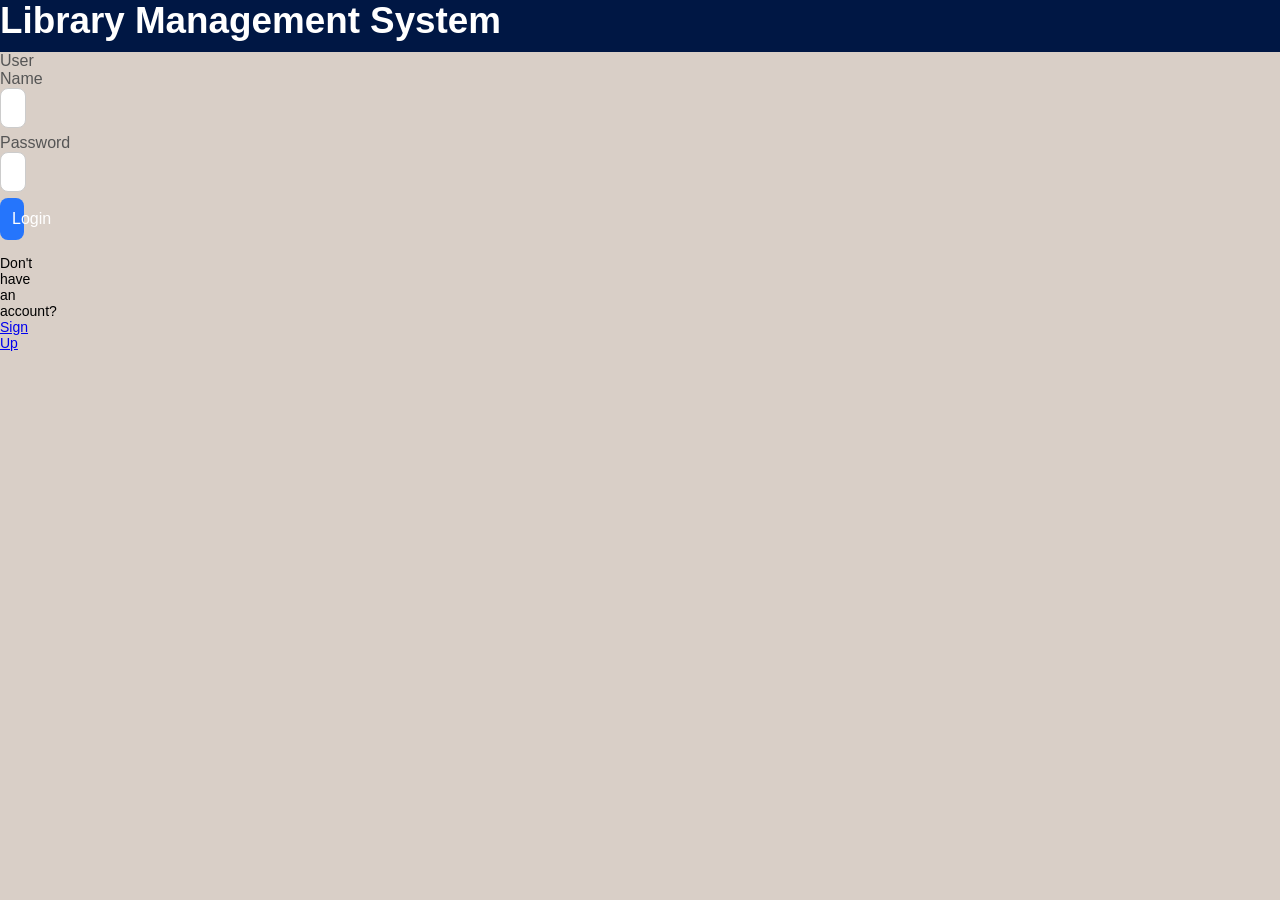
==== frontend/index.html @ 50512744 "Add files via upload" ====
<!DOCTYPE html>
<html lang="en">
  <head>
    <meta charset="UTF-8" />
    <meta name="viewport" content="width=device-width, initial-scale=1.0" />
    <title>Login</title>
    <link rel="stylesheet" href="style.css" />
  </head>
  <body>
    <header>
      <nav id="navbar">
        <h1 id="nav-text">Library Management System</h1>
      </nav>
    </header>

    <main>
      <div id="login-box">
        <form>
          <div class="input-group">
            <label for="username">User Name</label>
            <input
              type="username"
              id="username"
              placeholder="Enter username"
              required
            />
          </div>

          <div class="input-group">
            <label for="password">Password</label>
            <input
              type="password"
              id="username"
              placeholder="Enter your password"
              required
            />
          </div>

          <button type="submit" class="btn">Login</button>

          <p class="register-link">
            Don't have an account? <a href="#"> Sign Up </a>
          </p>
        </form>
      </div>
    </main>

    <footer></footer>

    <script src="script.js"></script>
  </body>
</html>
---- frontend/style.css ----
* {
  margin: 0;
  padding: 0;
  box-sizing: border-box;
  font-family: "Poppins", sans-serif;
}

body {
  background-color: #d9cfc7;
  height: 100vh;
  width: 100vw;
}

#navbar {
  width: 100%;
  padding-bottom: 0.6rem;
  background-color: #001744;
}

#nav-text {
  color: rgb(255, 255, 255);
  font-size: clamp(1rem, 3vw, 2.3rem);
}

#login-box {
  height: 0%;
  width: 0%;
  padding: 0rem;
  margin: 0rem;
  background: #fff;
  border-radius: 12px;
  box-shadow: 0 10px 25px rgb(0, 0, 0, 0.1);
  align-self: center;
}

.input-group {
  margin-bottom: 1px;
}

.input-group {
  display: block;
  margin-bottom: 6px;
  color: #555;
  font-weight: 500;
}

.input-group input {
  width: 100%;
  padding: 10px 12px;
  border: 1px solid #ccc;
  border-radius: 8px;
  outline: none;
  font-size: 16px;
  transition: 0.3s;
}

.input-group input:focus {
  border-color: #2575fc;
}

.btn {
  width: 100%;
  background: #2575fc;
  color: white;
  padding: 12px;
  border: none;
  border-radius: 8px;
  cursor: pointer;
  font-size: 16px;
  transition: 0.3s;
}

.btn:hover {
  background: #1a5cd8;
}

.register-link {
  text-align: center;
  margin-top: 15px;
  font-size: 14px;
}

.register-link:hover {
  text-decoration: underline;
}

@media (max-width: 480px) {
  .login-box {
    padding: 20px;
  }

  .login-box h2 {
    font-size: 22px;
  }

  .btn {
    font-size: 14px;
    padding: 10px;
  }
}
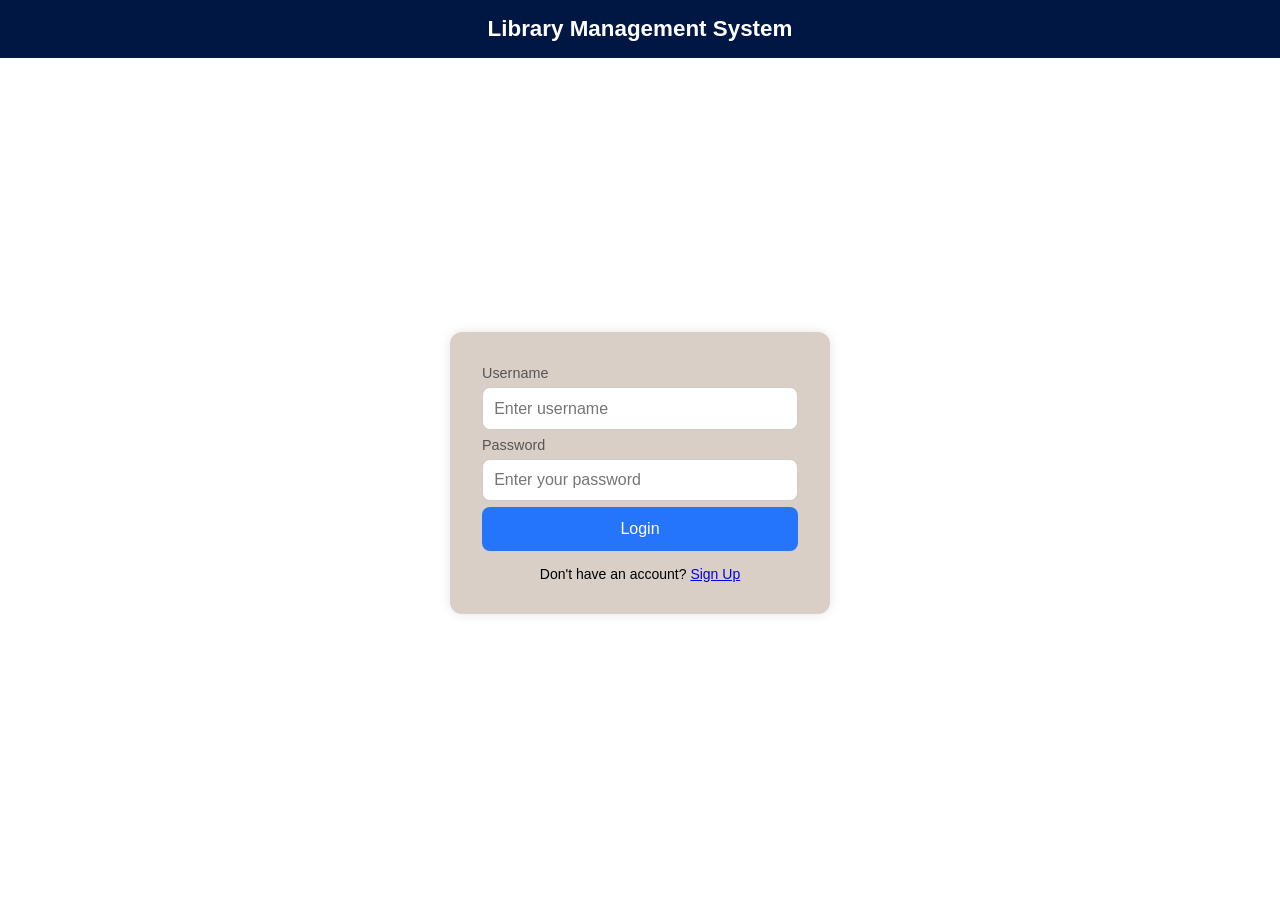
==== commit 1857e712: "Solve responsnes" ====
--- a/frontend/index.html
+++ b/frontend/index.html
@@ -9,39 +9,41 @@
   <body>
     <header>
       <nav id="navbar">
-        <h1 id="nav-text">Library Management System</h1>
+        <div class="nav-text">Library Management System</div>
       </nav>
     </header>
 
     <main>
-      <div id="login-box">
-        <form>
-          <div class="input-group">
-            <label for="username">User Name</label>
-            <input
-              type="username"
-              id="username"
-              placeholder="Enter username"
-              required
-            />
-          </div>
+      <div class="login-container">
+        <div id="login-box">
+          <form>
+            <div class="input-group">
+              <label for="username">Username</label>
+              <input
+                type="username"
+                id="username"
+                placeholder="Enter username"
+                required
+              />
+            </div>
 
-          <div class="input-group">
-            <label for="password">Password</label>
-            <input
-              type="password"
-              id="username"
-              placeholder="Enter your password"
-              required
-            />
-          </div>
+            <div class="input-group">
+              <label for="password">Password</label>
+              <input
+                type="password"
+                id="username"
+                placeholder="Enter your password"
+                required
+              />
+            </div>
 
-          <button type="submit" class="btn">Login</button>
+            <button type="submit" class="btn">Login</button>
 
-          <p class="register-link">
-            Don't have an account? <a href="#"> Sign Up </a>
-          </p>
-        </form>
+            <p class="register-link">
+              Don't have an account? <a href="#"> Sign Up </a>
+            </p>
+          </form>
+        </div>
       </div>
     </main>
 
--- a/frontend/style.css
+++ b/frontend/style.css
@@ -5,32 +5,36 @@
   font-family: "Poppins", sans-serif;
 }
 
-body {
-  background-color: #d9cfc7;
-  height: 100vh;
-  width: 100vw;
+#navbar {
+  width: 100%;
+  background-color: #001744;
+  padding: 1rem 2rem;
+  color: white;
+  display: flex;
+  justify-content: center;
+  align-items: center;
 }
 
-#navbar {
-  width: 100%;
-  padding-bottom: 0.6rem;
-  background-color: #001744;
+.nav-text {
+  font-size: 1.4rem;
+  font-weight: 600;
 }
 
-#nav-text {
-  color: rgb(255, 255, 255);
-  font-size: clamp(1rem, 3vw, 2.3rem);
+.login-container {
+  height: calc(100vh - 70px);
+  display: flex;
+  justify-content: center;
+  align-items: center;
+  padding: 1rem;
 }
 
 #login-box {
-  height: 0%;
-  width: 0%;
-  padding: 0rem;
-  margin: 0rem;
-  background: #fff;
+  background-color: #d9cfc7;
+  padding: 2rem;
   border-radius: 12px;
-  box-shadow: 0 10px 25px rgb(0, 0, 0, 0.1);
-  align-self: center;
+  width: 100%;
+  max-width: 380px;
+  box-shadow: 0 0 12px rgba(0, 0, 0, 0.1);
 }
 
 .input-group {
@@ -44,29 +48,29 @@
   font-weight: 500;
 }
 
+.input-group label {
+  font-size: 0.9rem;
+  font-weight: 500;
+}
+
 .input-group input {
   width: 100%;
-  padding: 10px 12px;
+  padding: 0.7rem;
+  margin-top: 5px;
   border: 1px solid #ccc;
   border-radius: 8px;
-  outline: none;
-  font-size: 16px;
-  transition: 0.3s;
-}
-
-.input-group input:focus {
-  border-color: #2575fc;
+  font-size: 1rem;
 }
 
 .btn {
   width: 100%;
+  padding: 0.8rem;
   background: #2575fc;
+  border: none;
   color: white;
-  padding: 12px;
-  border: none;
   border-radius: 8px;
   cursor: pointer;
-  font-size: 16px;
+  font-size: 1rem;
   transition: 0.3s;
 }
 
@@ -98,3 +102,5 @@
     padding: 10px;
   }
 }
+
+footer
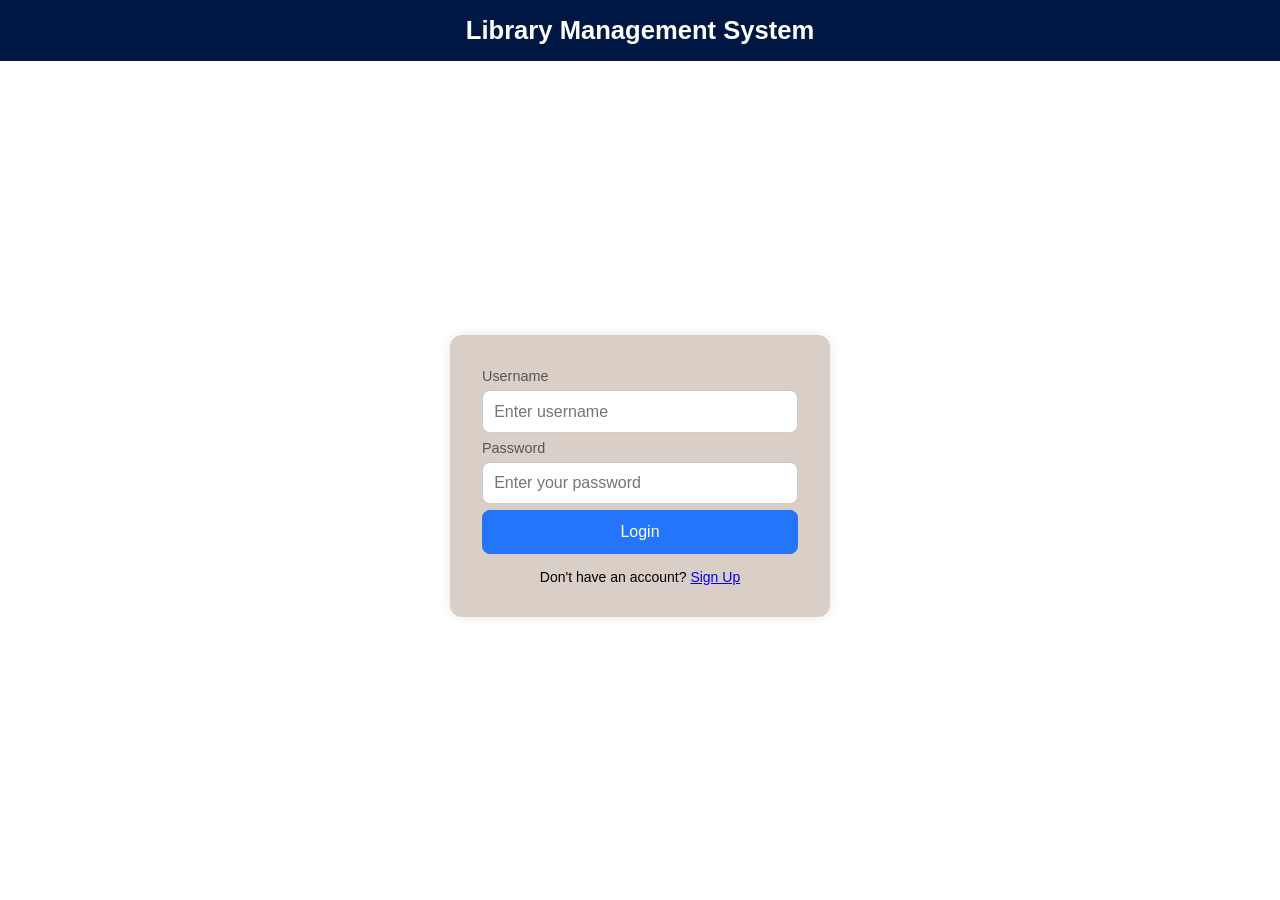
==== commit 0ece8a1b: "improve responseness" ====
--- a/frontend/index.html
+++ b/frontend/index.html
@@ -9,7 +9,9 @@
   <body>
     <header>
       <nav id="navbar">
-        <div class="nav-text">Library Management System</div>
+        <div class="nav-text">
+          <h1>Library Management System</h1>
+        </div>
       </nav>
     </header>
 
@@ -31,13 +33,13 @@
               <label for="password">Password</label>
               <input
                 type="password"
-                id="username"
+                id="password"
                 placeholder="Enter your password"
                 required
               />
             </div>
 
-            <button type="submit" class="btn">Login</button>
+            <button onclick="a()" type="submit" class="btn">Login</button>
 
             <p class="register-link">
               Don't have an account? <a href="#"> Sign Up </a>
--- a/frontend/style.css
+++ b/frontend/style.css
@@ -16,8 +16,15 @@
 }
 
 .nav-text {
-  font-size: 1.4rem;
-  font-weight: 600;
+  display: flex;
+  justify-content: center;
+  align-items: center;
+}
+
+h1{
+  /**font-size: 2vw;**/
+   font-size: clamp(0.5rem, 2vw, 3rem);
+   font-weight: 600;
 }
 
 .login-container {
@@ -32,7 +39,7 @@
   background-color: #d9cfc7;
   padding: 2rem;
   border-radius: 12px;
-  width: 100%;
+  width: min(100%, 1200px);
   max-width: 380px;
   box-shadow: 0 0 12px rgba(0, 0, 0, 0.1);
 }
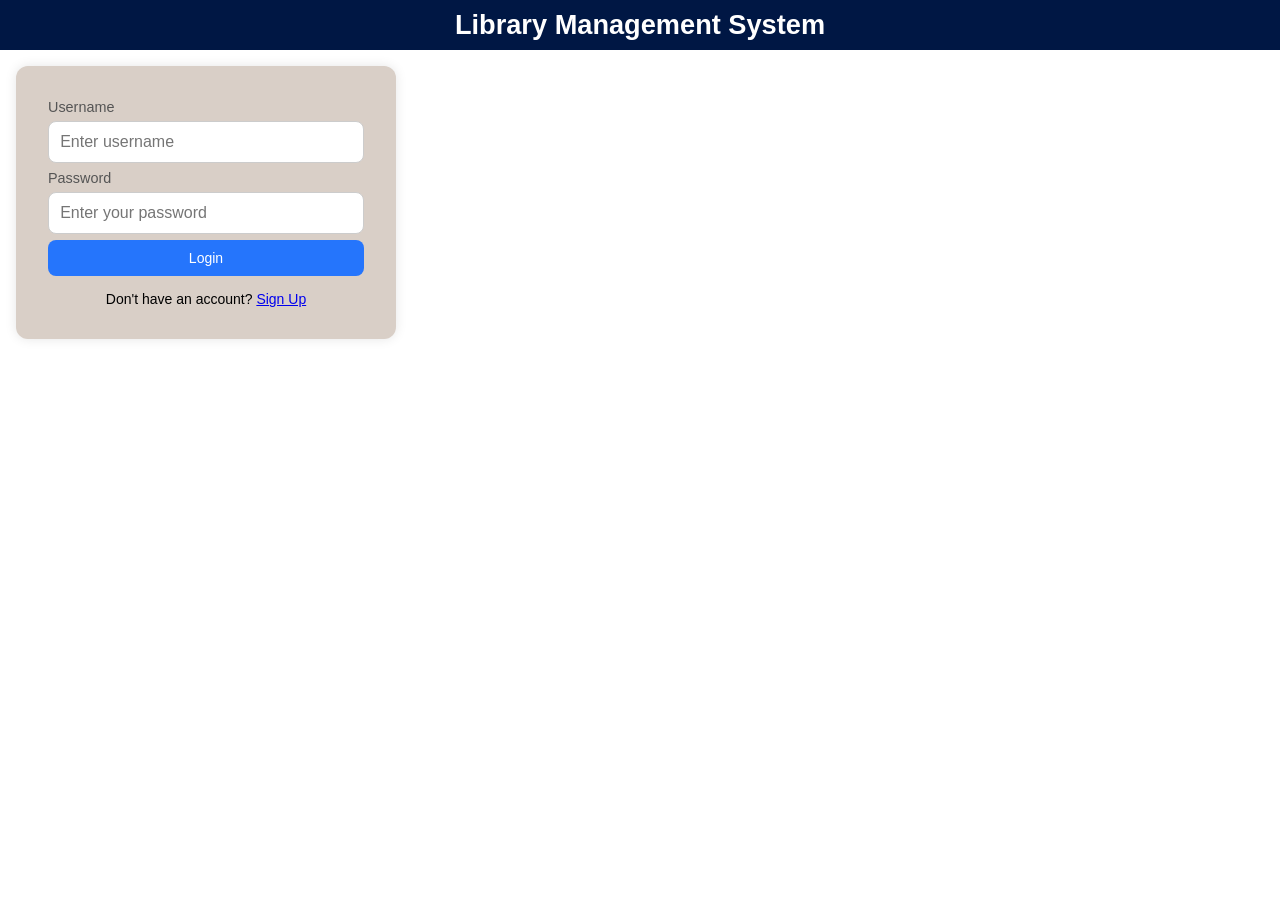
==== commit 1724ee1b: "improve responsness" ====
--- a/frontend/index.html
+++ b/frontend/index.html
@@ -9,9 +9,7 @@
   <body>
     <header>
       <nav id="navbar">
-        <div class="nav-text">
-          <h1>Library Management System</h1>
-        </div>
+        <div class="nav-text">Library Management System</div>
       </nav>
     </header>
 
--- a/frontend/style.css
+++ b/frontend/style.css
@@ -6,9 +6,9 @@
 }
 
 #navbar {
-  width: 100%;
+  width: 100vw;
+  height: 5.5vh;
   background-color: #001744;
-  padding: 1rem 2rem;
   color: white;
   display: flex;
   justify-content: center;
@@ -19,18 +19,15 @@
   display: flex;
   justify-content: center;
   align-items: center;
-}
-
-h1{
-  /**font-size: 2vw;**/
-   font-size: clamp(0.5rem, 2vw, 3rem);
-   font-weight: 600;
+  font-size: 1.7rem;
+  font-weight: 600;
+  display: inline-block;
 }
 
 .login-container {
-  height: calc(100vh - 70px);
+  height: 100%;
+  width: 100%;
   display: flex;
-  justify-content: center;
   align-items: center;
   padding: 1rem;
 }
@@ -95,19 +92,25 @@
   text-decoration: underline;
 }
 
-@media (max-width: 480px) {
-  .login-box {
-    padding: 20px;
-  }
+.btn {
+  font-size: 14px;
+  padding: 10px;
+}
 
-  .login-box h2 {
-    font-size: 22px;
-  }
-
-  .btn {
-    font-size: 14px;
-    padding: 10px;
+@media screen and (max-width: 525px) {
+  .nav-text {
+    font-size: 1.4rem;
   }
 }
 
-footer
+@media screen and (max-width: 371px) {
+  .nav-text {
+    font-size: 1.2rem;
+  }
+}
+
+@media screen and (max-width: 326px) {
+  .nav-text {
+    font-size: 1.2rem;
+  }
+}
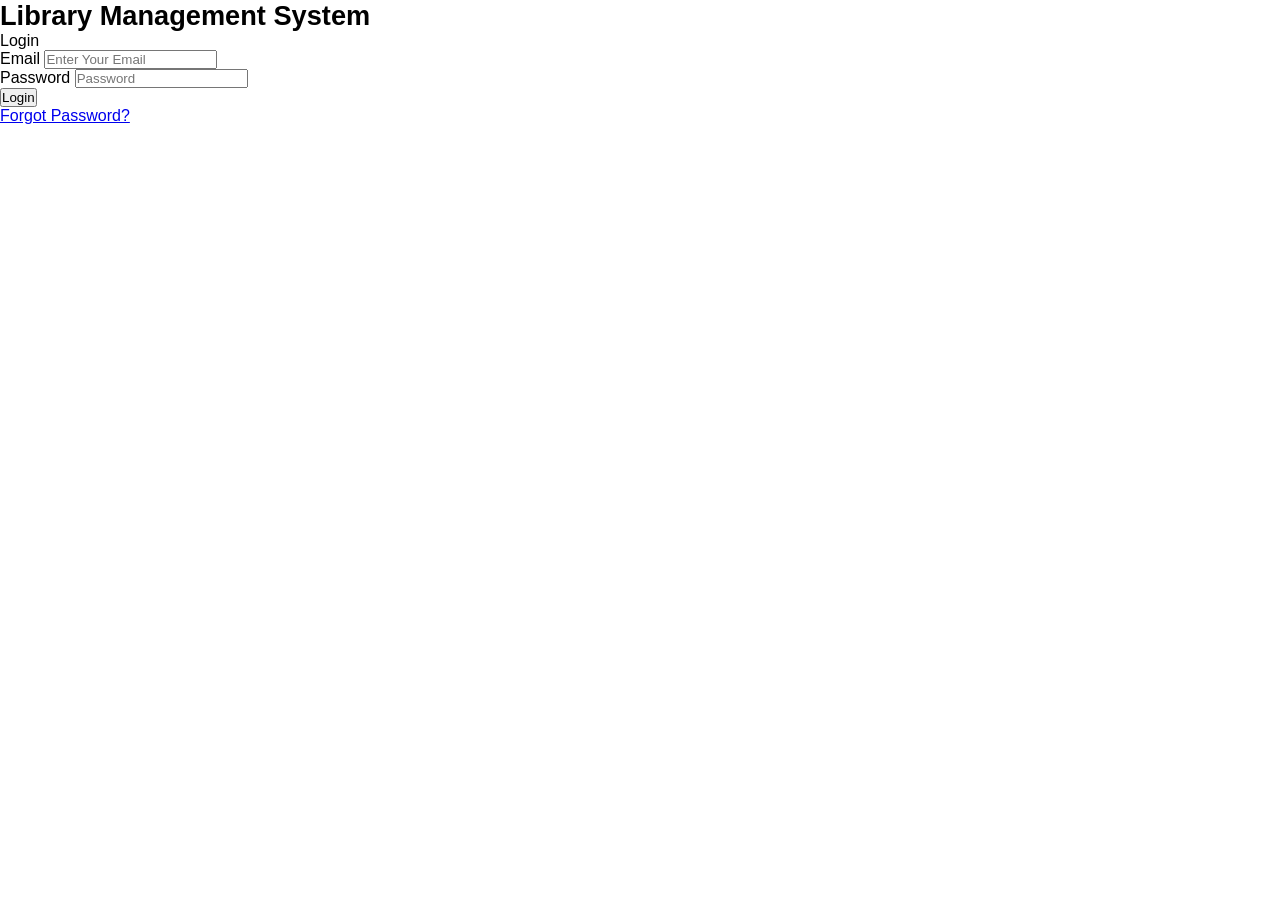
==== commit 5ffe40b1: "Refactor login page structure and fields" ====
--- a/frontend/index.html
+++ b/frontend/index.html
@@ -1,53 +1,42 @@
-<!DOCTYPE html>
+<!doctype html>
 <html lang="en">
   <head>
     <meta charset="UTF-8" />
     <meta name="viewport" content="width=device-width, initial-scale=1.0" />
-    <title>Login</title>
+    <title>Document</title>
     <link rel="stylesheet" href="style.css" />
   </head>
   <body>
-    <header>
-      <nav id="navbar">
-        <div class="nav-text">Library Management System</div>
-      </nav>
-    </header>
+    <nav>
+      <div class="nav-text">Library Management System</div>
+    </nav>
 
-    <main>
-      <div class="login-container">
-        <div id="login-box">
-          <form>
-            <div class="input-group">
-              <label for="username">Username</label>
-              <input
-                type="username"
-                id="username"
-                placeholder="Enter username"
-                required
-              />
-            </div>
+    <div class="main-div">
+      <form action="submit"></form>
 
-            <div class="input-group">
-              <label for="password">Password</label>
-              <input
-                type="password"
-                id="password"
-                placeholder="Enter your password"
-                required
-              />
-            </div>
+      <div class="form-div">
+        <div class="login-div">Login</div>
+        <div class="name-field">
+          <label for="email">Email</label>
+          <input
+            type="text"
+            id="email"
+            placeholder="Enter Your Email"
+            required
+          />
+        </div>
 
-            <button onclick="a()" type="submit" class="btn">Login</button>
+        <div class="roll-no-field">
+          <label for="password">Password</label>
+          <input type="text" id="password" placeholder="Password" required />
+        </div>
 
-            <p class="register-link">
-              Don't have an account? <a href="#"> Sign Up </a>
-            </p>
-          </form>
+        <div class="form-btn">
+          <button>Login</button>
         </div>
+        <div class="forpass"><a href="forgot-password.html">Forgot Password?</a></div>
       </div>
-    </main>
-
-    <footer></footer>
+    </div>
 
     <script src="script.js"></script>
   </body>
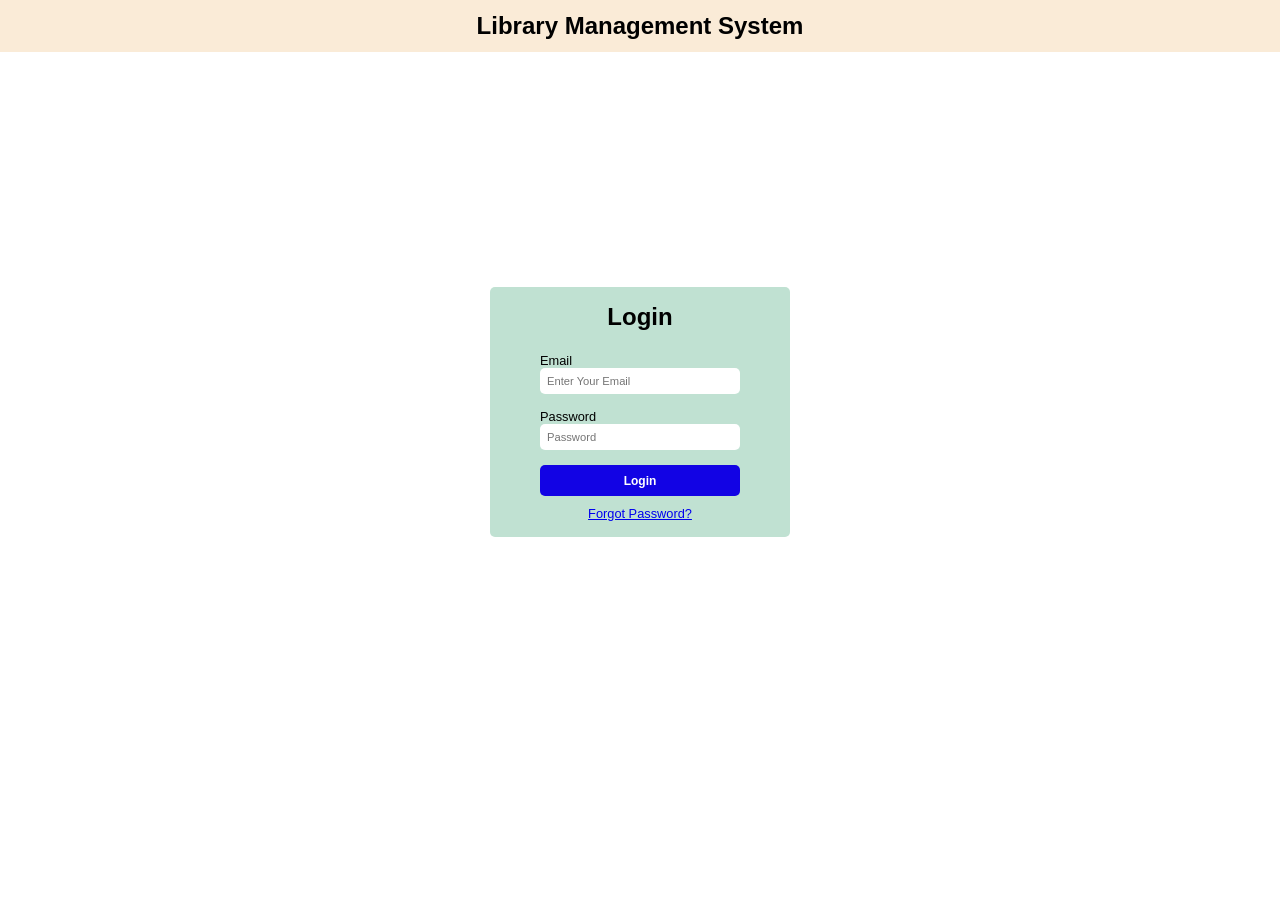
==== commit 31e90141: "add main page after login" ====
--- a/frontend/index.html
+++ b/frontend/index.html
@@ -4,11 +4,11 @@
     <meta charset="UTF-8" />
     <meta name="viewport" content="width=device-width, initial-scale=1.0" />
     <title>Document</title>
-    <link rel="stylesheet" href="style.css" />
+    <link rel="stylesheet" href="css/style.css" />
   </head>
   <body>
     <nav>
-      <div class="nav-text">Library Management System</div>
+      <h2>Library Management System</h2>
     </nav>
 
     <div class="main-div">
@@ -34,10 +34,12 @@
         <div class="form-btn">
           <button>Login</button>
         </div>
-        <div class="forpass"><a href="forgot-password.html">Forgot Password?</a></div>
+        <div class="forpass">
+          <a href="forgot-password.html">Forgot Password?</a>
+        </div>
       </div>
     </div>
 
-    <script src="script.js"></script>
+    <script src="js/script.js"></script>
   </body>
 </html>
--- a/frontend/css/style.css
+++ b/frontend/css/style.css
@@ -0,0 +1,133 @@
+* {
+  margin: 0;
+  padding: 0;
+  box-sizing: border-box;
+}
+
+body {
+  height: 100vh;
+  font-family: sans-serif;
+}
+
+nav {
+  background-color: antiquewhite;
+  display: flex;
+  justify-content: center;
+  align-items: center;
+  padding: 12px 20px;
+}
+
+.nav-text {
+  display: flex;
+  align-items: center;
+
+  font-weight: 750;
+  font-size: 1.2rem;
+  font-family: sans-serif;
+}
+
+.main-div {
+  display: flex;
+  justify-content: center;
+  align-items: center;
+  height: 80%;
+}
+
+.form-div {
+  height: 250px;
+  width: 300px;
+  background-color: #c0e1d2;
+  display: flex;
+  flex-direction: column;
+  justify-content: center;
+  align-items: center;
+  border-radius: 5px;
+  padding: 20px 50px;
+}
+
+.login-div {
+  font-weight: 800;
+  margin-bottom: 12px;
+  font-size: 1.5rem;
+}
+
+.name-field {
+  width: 100%;
+  display: flex;
+  flex-direction: column;
+  margin: 10px 0px;
+  font-size: 0.8rem;
+}
+
+input[type="text"] {
+  font-size: 0.7rem;
+  border-radius: 5px;
+  padding-left: 5px;
+  padding: 7px;
+  padding-right: 0px;
+  width: 100%;
+  border: none;
+}
+
+.roll-no-field {
+  width: 100%;
+  display: flex;
+  flex-direction: column;
+  margin: 5px;
+  font-size: 0.8rem;
+}
+
+.form-btn {
+  width: 100%;
+  margin-top: 5px;
+  display: flex;
+  align-items: center;
+}
+
+.form-btn button {
+  background-color: rgb(18, 3, 228);
+  padding: 5px;
+  border-radius: 5px;
+  border: none;
+  margin-top: 5px;
+  margin-bottom: 5px;
+  color: white;
+  font-weight: 550;
+  width: 100%;
+  font-size: 12px;
+  height: 1.9rem;
+}
+
+.form-btn button:hover {
+  cursor: pointer;
+  transform: scale(1.02);
+  transition: 0.5s;
+}
+
+.form-btn button:active {
+  background-color: white;
+  color: black;
+}
+
+.forpass {
+  font-size: 0.8rem;
+  margin-top: 5px;
+}
+
+p {
+  color: red;
+  font-size: 10px;
+  margin-top: 5px;
+  font-family:
+    system-ui,
+    -apple-system,
+    BlinkMacSystemFont,
+    "Segoe UI",
+    Roboto,
+    Oxygen,
+    Ubuntu,
+    Cantarell,
+    "Open Sans",
+    "Helvetica Neue",
+    sans-serif;
+}
